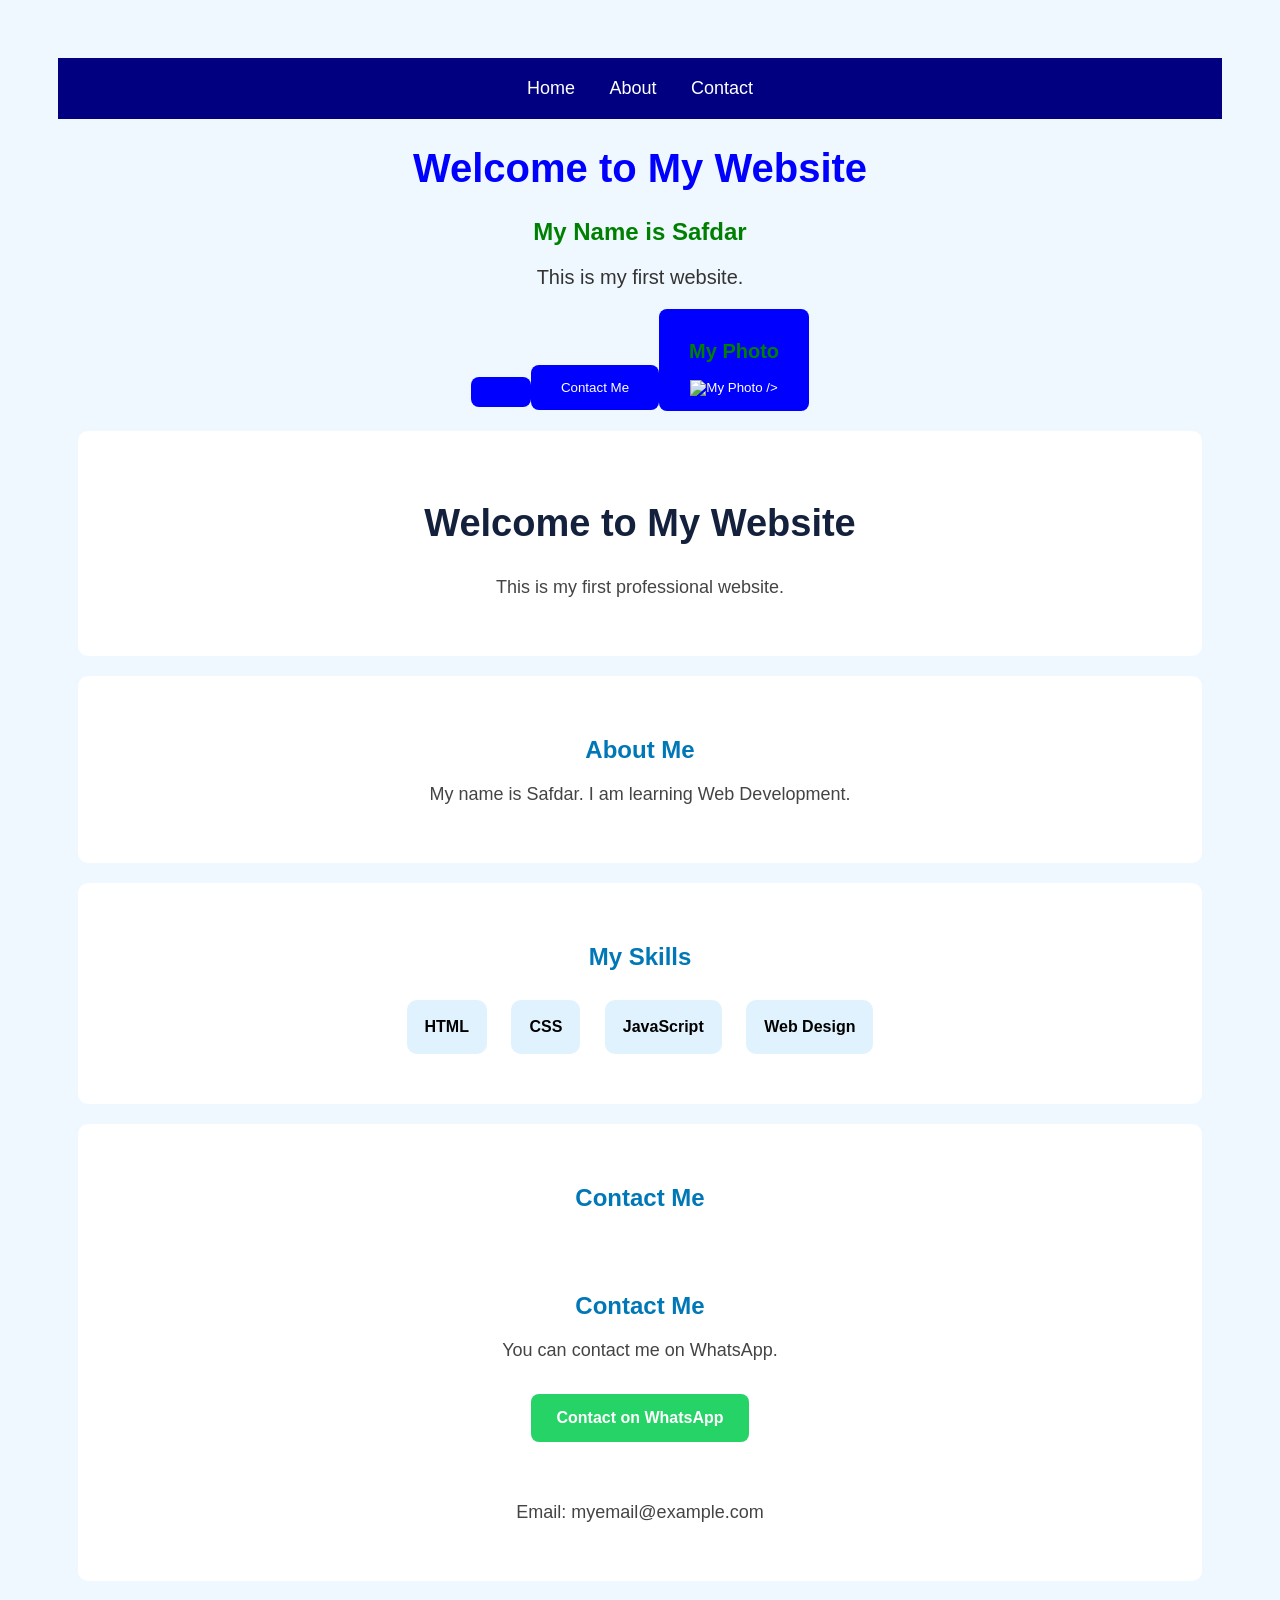
==== docs\index.html @ ad0dc88f "Create docs\index.html" ====
<!DOCTYPE html>
<html lang="en">
<head>
    <meta charset="UTF-8">
    <meta name="viewport" content="width=device-width, initial-scale=1.0">
    <link rel="stylesheet" href="style.css">
    <title>My First Website</title>
</head>
<body><nav>
    <a href="#home">Home</a>
    <a href="#about">About</a>
    <a href="#contact">Contact</a>
</nav>


    <h1>Welcome to My Website</h1>

    <h2>My Name is Safdar</h2>

    <p>This is my first website.</p>

    <button><button onclick="showMessage()">Contact Me<button/>
        <h2>My Photo</h2>

<img src="myphoto.jpg" alt="My Photo" width="300"> 
/>

<script src="script.js"></script> </button>

</body>
</html>
<section id="home">
    <h1>Welcome to My Website</h1>
    <p>This is my first professional website.</p>
</section>

<section id="about">

    <h2>About Me</h2>
    <p>My name is Safdar. I am learning Web Development.</p>
</section>
<section id="skills">
    <h2>My Skills</h2>
    <div class="skill-card">HTML</div>
    <div class="skill-card">CSS</div>
    <div class="skill-card">JavaScript</div>
    <div class="skill-card">Web Design</div>
</section>
<section id="contact">
    <h2>Contact Me</h2>
    <section id="contact">
    <h2>Contact Me</h2>

    <p>You can contact me on WhatsApp.</p>

    <a class="whatsapp-btn"
       href="https://wa.me/923227363081"
       target="_blank">
       Contact on WhatsApp
    </a>
</section>
    <p>Email: myemail@example.com</p>
</section>
---- style.css ----
body {
    background-color: #f0f8ff;
    font-family: Arial, sans-serif;
    text-align: center;
    padding: 50px;
}

h1 {
    color: blue;
    font-size: 40px;
}

h2 {
    color: green;
}

p {
    color: #333333;
    font-size: 20px;
}

button {
    background-color: blue;
    color: white;
    padding: 15px 30px;
    border: none;
    border-radius: 8px;
    cursor: pointer;
}
nav {
    background-color: navy;
    padding: 20px;
}

nav a {
    color: white;
    text-decoration: none;
    margin: 15px;
    font-size: 18px;
}

section {
    padding: 40px;
    margin: 20px;
    background-color: white;
    border-radius: 10px;
    body {
    margin: 0;
    padding: 0;
    background-color: #f1f5f9;
    font-family: Arial, sans-serif;
}

nav {
    background-color: #14213d;
    padding: 20px;
    text-align: center;
}

nav a {
    color: white;
    text-decoration: none;
    margin: 15px;
    font-weight: bold;
}

section {
    padding: 40px 20px;
    margin: 20px auto;
    max-width: 900px;
    background-color: white;
    border-radius: 12px;
}

h1 {
    color: #14213d;
    font-size: 38px;
}

h2 {
    color: #0077b6;
}

p {
    color: #444;
    font-size: 18px;
}

.skill-card {
    display: inline-block;
    background-color: #e0f2fe;
    padding: 18px;
    margin: 10px;
    border-radius: 10px;
    font-weight: bold;
}.whatsapp-btn {
    display: inline-block;
    background-color: #25D366;
    color: white;
    padding: 15px 25px;
    text-decoration: none;
    border-radius: 8px;
    font-weight: bold;
    margin-top: 15px;
}

.whatsapp-btn:hover {
    background-color: #128C7E;
}
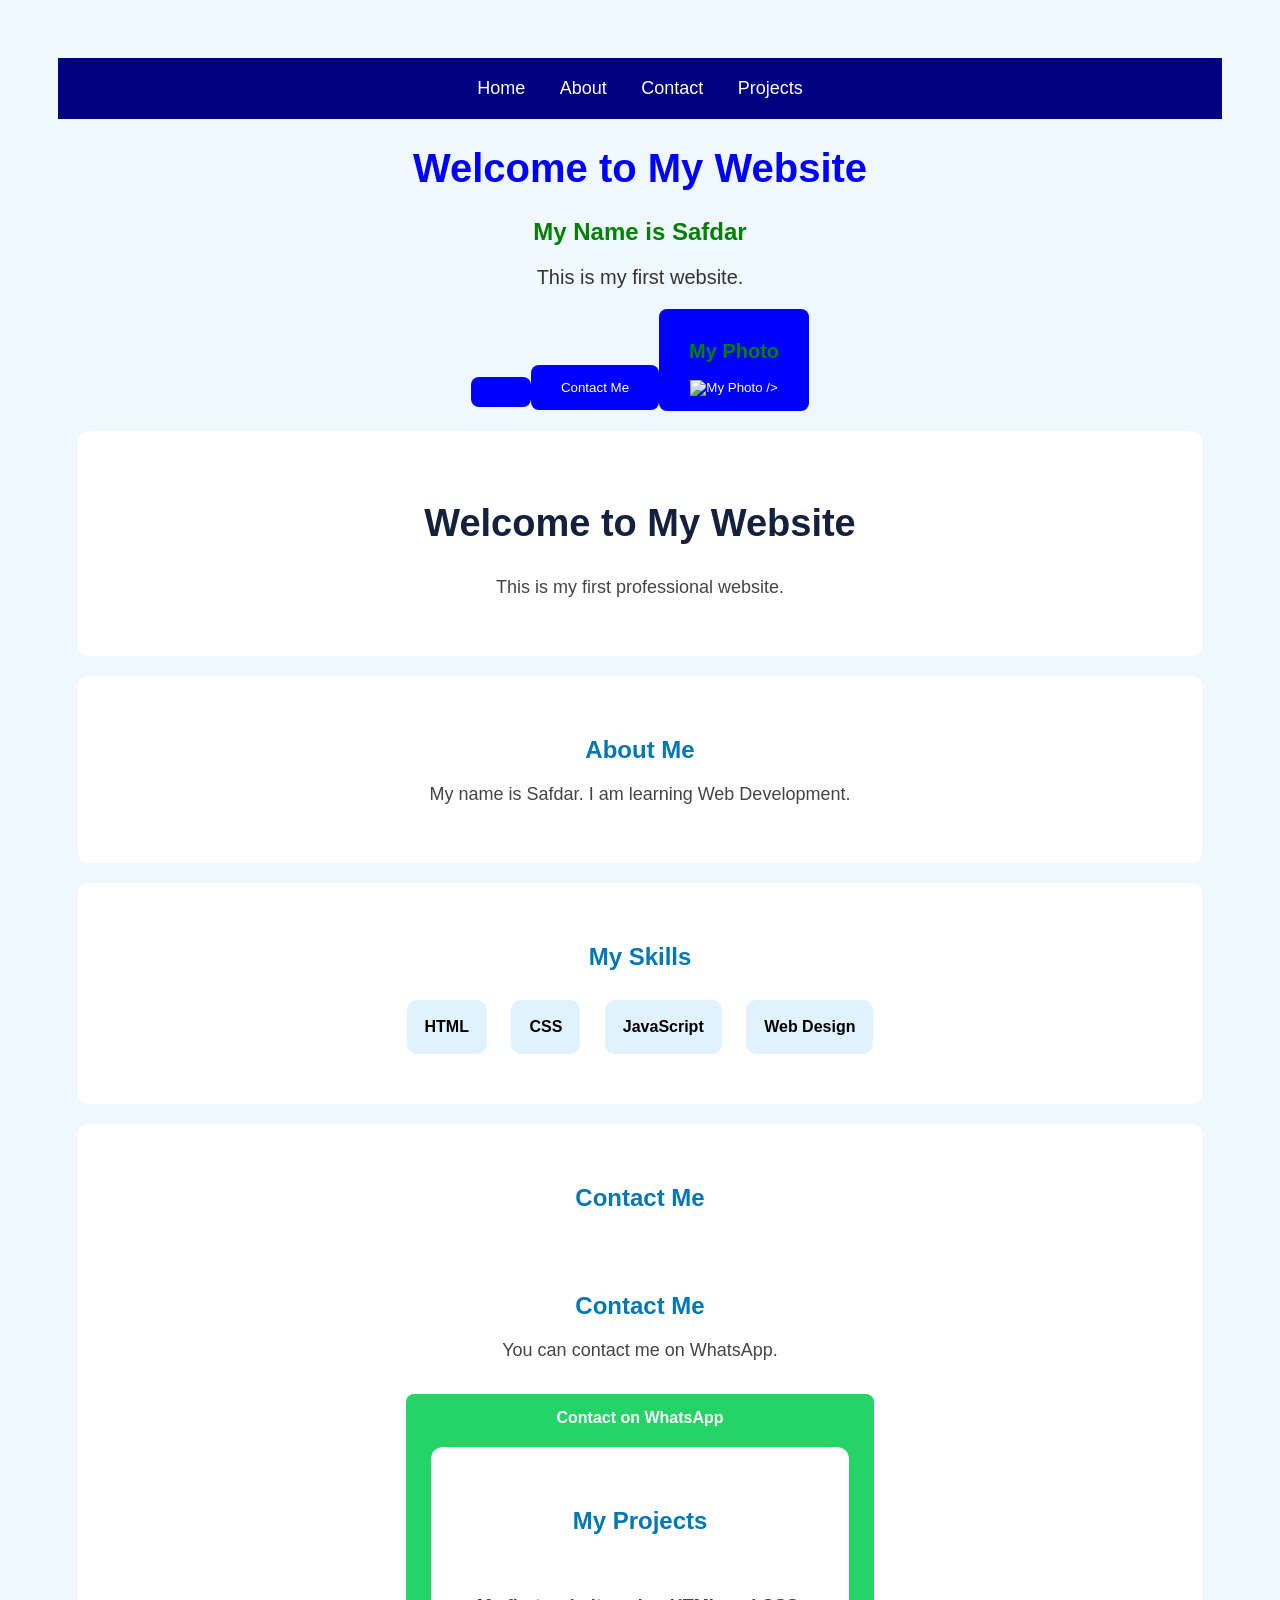
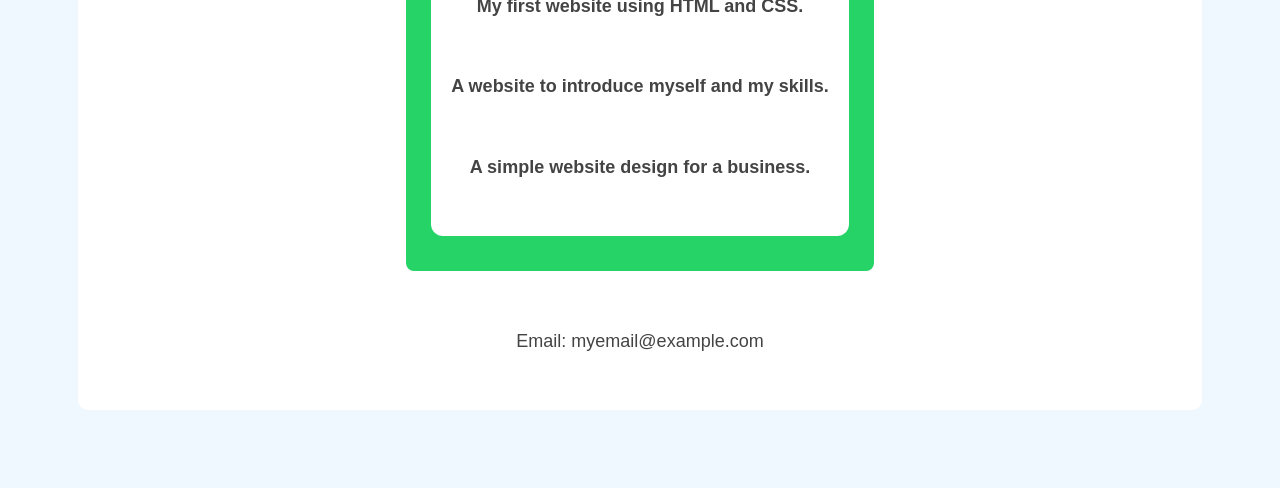
==== commit 0cea2409: "Update docs\index.html" ====
--- a/docs\index.html
+++ b/docs\index.html
@@ -10,6 +10,7 @@
     <a href="#home">Home</a>
     <a href="#about">About</a>
     <a href="#contact">Contact</a>
+    <a href="#projects">Projects</a>
 </nav>
 
 
@@ -57,6 +58,26 @@
        href="https://wa.me/923227363081"
        target="_blank">
        Contact on WhatsApp
+        <section id="projects">
+
+    <h2>My Projects</h2>
+
+    <div class="project-card">
+        <h3>My First Website</h3>
+        <p>My first website using HTML and CSS.</p>
+    </div>
+
+    <div class="project-card">
+        <h3>Personal Portfolio</h3>
+        <p>A website to introduce myself and my skills.</p>
+    </div>
+
+    <div class="project-card">
+        <h3>Business Website</h3>
+        <p>A simple website design for a business.</p>
+    </div>
+
+</section>
     </a>
 </section>
     <p>Email: myemail@example.com</p>
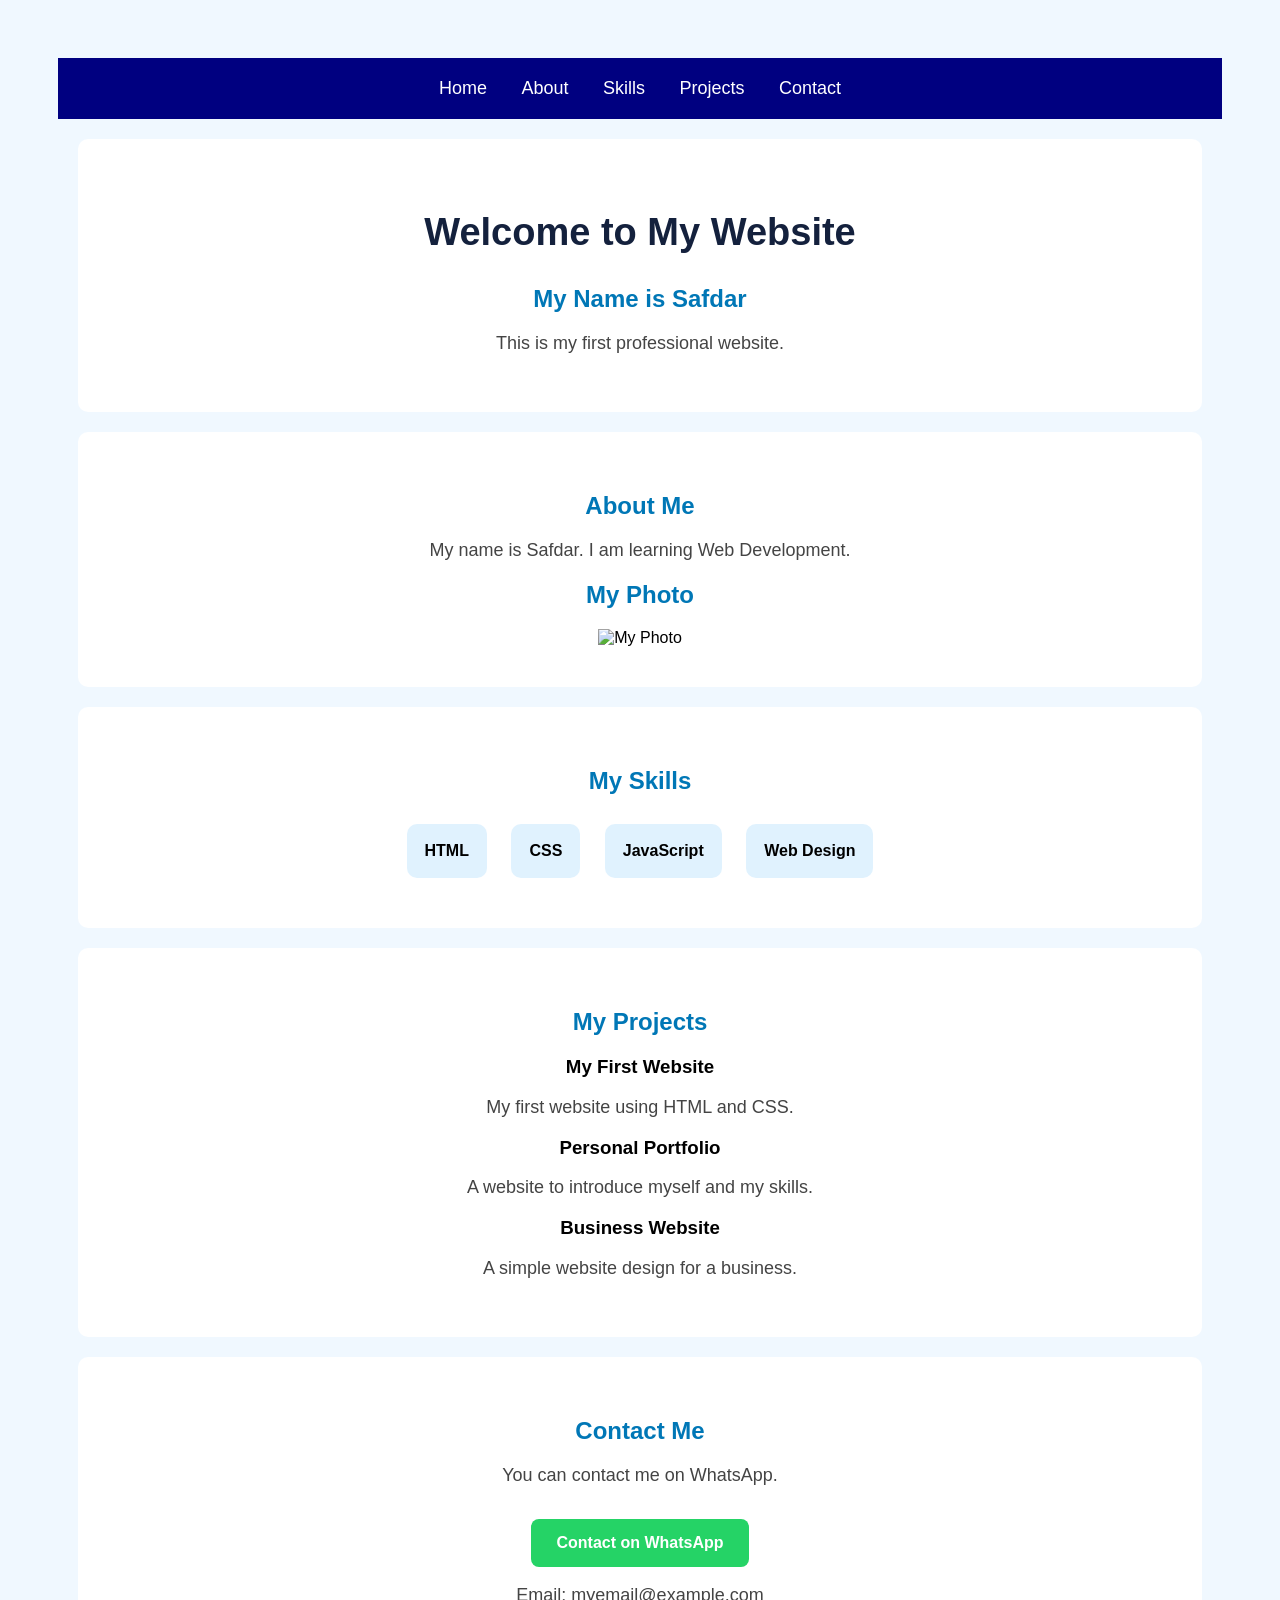
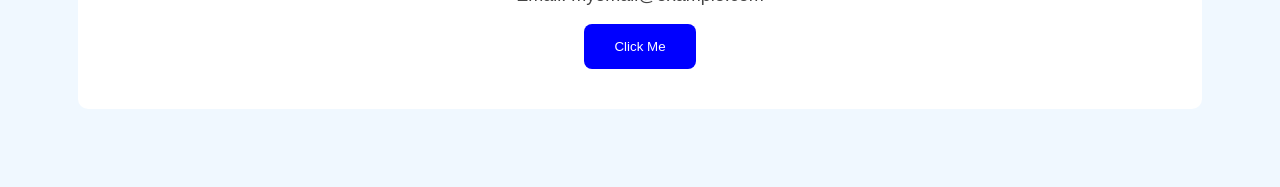
==== commit 4baa2dfe: "Update docs\index.html" ====
--- a/docs\index.html
+++ b/docs\index.html
@@ -1,84 +1,80 @@
+
 <!DOCTYPE html>
 <html lang="en">
 <head>
     <meta charset="UTF-8">
     <meta name="viewport" content="width=device-width, initial-scale=1.0">
     <link rel="stylesheet" href="style.css">
-    <title>My First Website</title>
+    <title>Safdar - My Portfolio</title>
 </head>
-<body><nav>
-    <a href="#home">Home</a>
-    <a href="#about">About</a>
-    <a href="#contact">Contact</a>
-    <a href="#projects">Projects</a>
-</nav>
 
+<body>
 
-    <h1>Welcome to My Website</h1>
+    <nav>
+        <a href="#home">Home</a>
+        <a href="#about">About</a>
+        <a href="#skills">Skills</a>
+        <a href="#projects">Projects</a>
+        <a href="#contact">Contact</a>
+    </nav>
 
-    <h2>My Name is Safdar</h2>
+    <section id="home">
+        <h1>Welcome to My Website</h1>
+        <h2>My Name is Safdar</h2>
+        <p>This is my first professional website.</p>
+    </section>
 
-    <p>This is my first website.</p>
+    <section id="about">
+        <h2>About Me</h2>
+        <p>My name is Safdar. I am learning Web Development.</p>
 
-    <button><button onclick="showMessage()">Contact Me<button/>
         <h2>My Photo</h2>
+        <img src="myphoto.jpg" alt="My Photo" width="300">
+    </section>
 
-<img src="myphoto.jpg" alt="My Photo" width="300"> 
-/>
+    <section id="skills">
+        <h2>My Skills</h2>
+        <div class="skill-card">HTML</div>
+        <div class="skill-card">CSS</div>
+        <div class="skill-card">JavaScript</div>
+        <div class="skill-card">Web Design</div>
+    </section>
 
-<script src="script.js"></script> </button>
+    <section id="projects">
+        <h2>My Projects</h2>
+
+        <div class="project-card">
+            <h3>My First Website</h3>
+            <p>My first website using HTML and CSS.</p>
+        </div>
+
+        <div class="project-card">
+            <h3>Personal Portfolio</h3>
+            <p>A website to introduce myself and my skills.</p>
+        </div>
+
+        <div class="project-card">
+            <h3>Business Website</h3>
+            <p>A simple website design for a business.</p>
+        </div>
+    </section>
+
+    <section id="contact">
+        <h2>Contact Me</h2>
+        <p>You can contact me on WhatsApp.</p>
+
+        <a class="whatsapp-btn"
+           href="https://wa.me/923227363081"
+           target="_blank">
+           Contact on WhatsApp
+        </a>
+
+        <p>Email: myemail@example.com</p>
+
+        <button onclick="showMessage()">Click Me</button>
+    </section>
+
+    <script src="script.js"></script>
 
 </body>
 </html>
-<section id="home">
-    <h1>Welcome to My Website</h1>
-    <p>This is my first professional website.</p>
-</section>
-
-<section id="about">
-
-    <h2>About Me</h2>
-    <p>My name is Safdar. I am learning Web Development.</p>
-</section>
-<section id="skills">
-    <h2>My Skills</h2>
-    <div class="skill-card">HTML</div>
-    <div class="skill-card">CSS</div>
-    <div class="skill-card">JavaScript</div>
-    <div class="skill-card">Web Design</div>
-</section>
-<section id="contact">
-    <h2>Contact Me</h2>
-    <section id="contact">
-    <h2>Contact Me</h2>
-
-    <p>You can contact me on WhatsApp.</p>
-
-    <a class="whatsapp-btn"
-       href="https://wa.me/923227363081"
-       target="_blank">
-       Contact on WhatsApp
-        <section id="projects">
-
-    <h2>My Projects</h2>
-
-    <div class="project-card">
-        <h3>My First Website</h3>
-        <p>My first website using HTML and CSS.</p>
-    </div>
-
-    <div class="project-card">
-        <h3>Personal Portfolio</h3>
-        <p>A website to introduce myself and my skills.</p>
-    </div>
-
-    <div class="project-card">
-        <h3>Business Website</h3>
-        <p>A simple website design for a business.</p>
-    </div>
-
-</section>
-    </a>
-</section>
-    <p>Email: myemail@example.com</p>
-</section>
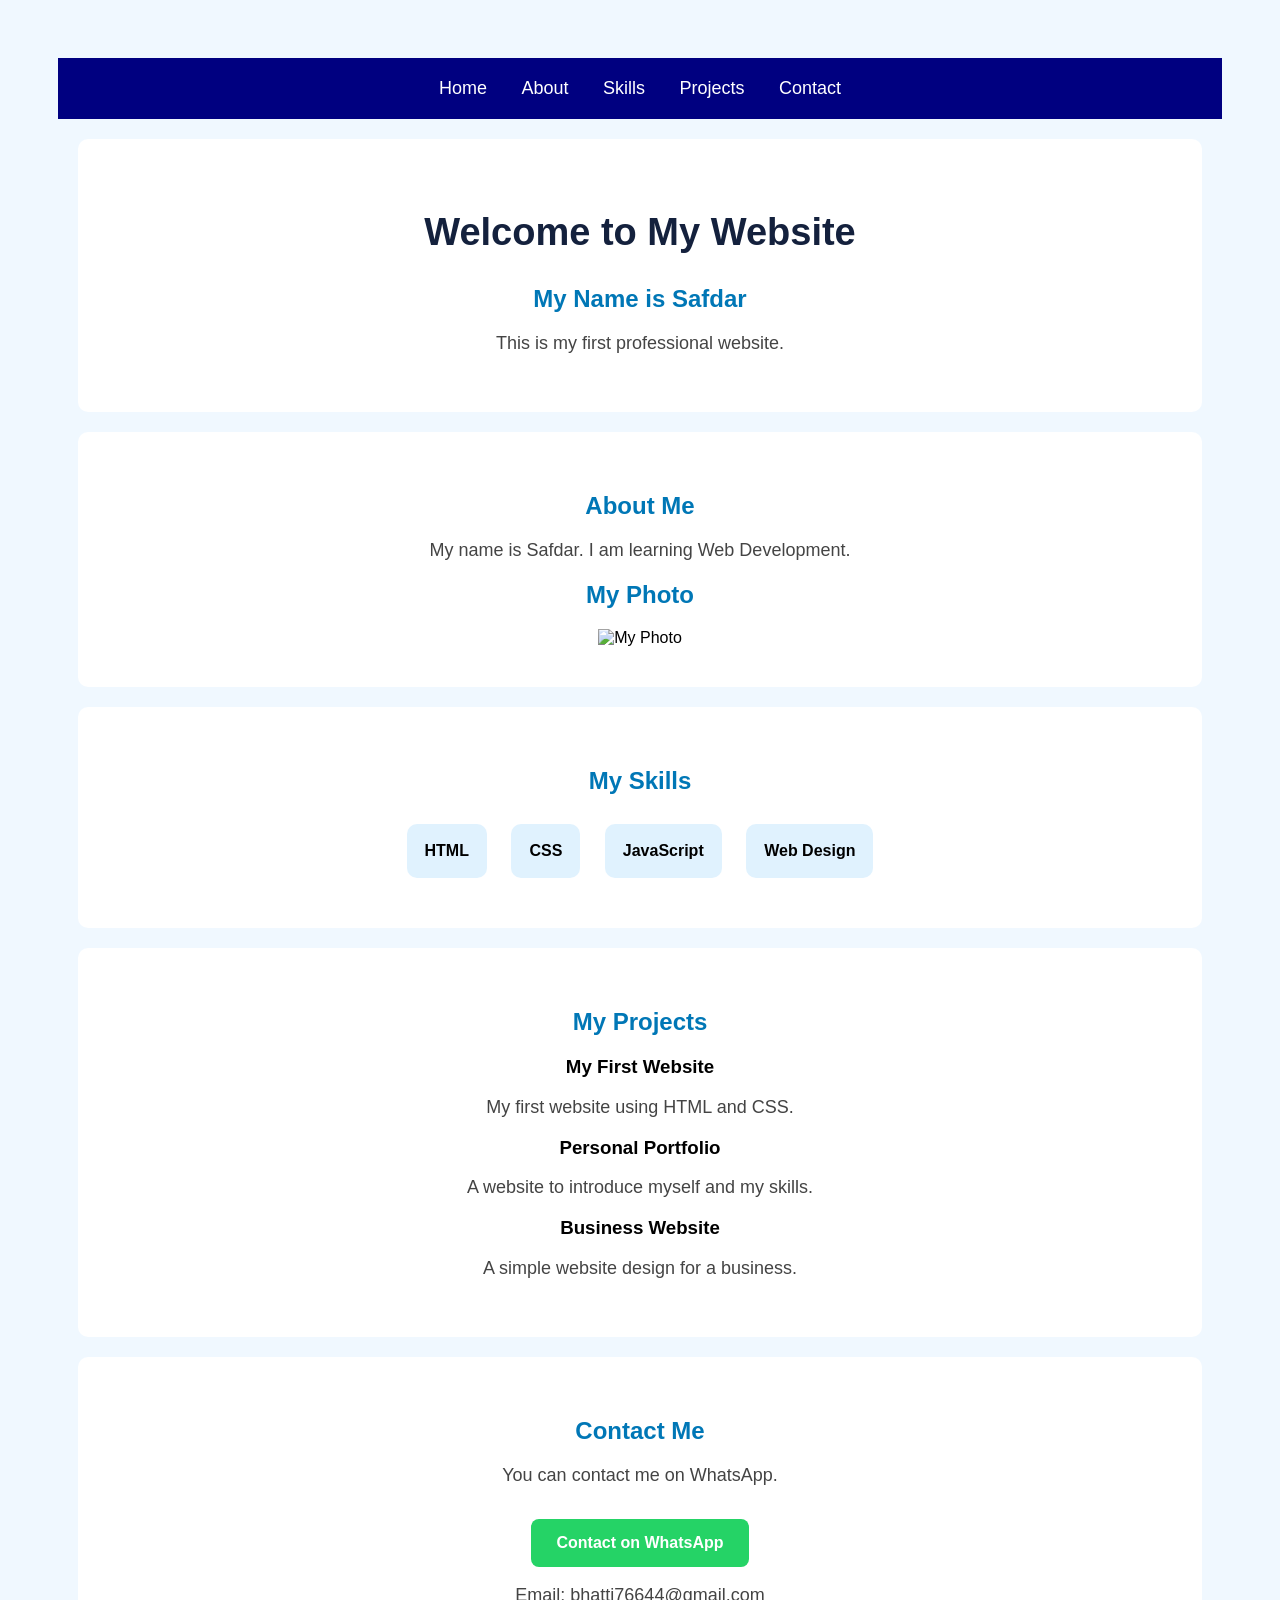
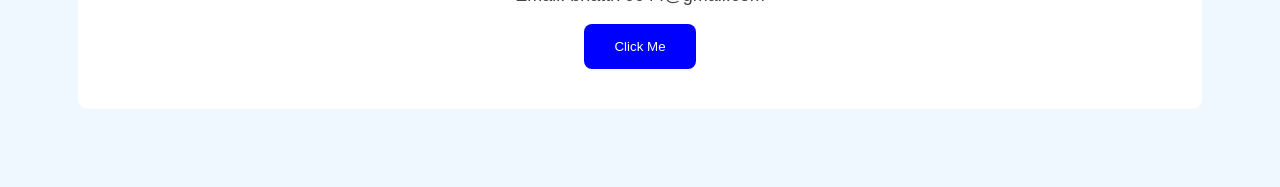
==== commit 36a032ca: "Update docs\index.html" ====
--- a/docs\index.html
+++ b/docs\index.html
@@ -69,7 +69,7 @@
            Contact on WhatsApp
         </a>
 
-        <p>Email: myemail@example.com</p>
+        <p>Email: bhatti76644@gmail.com</p>
 
         <button onclick="showMessage()">Click Me</button>
     </section>
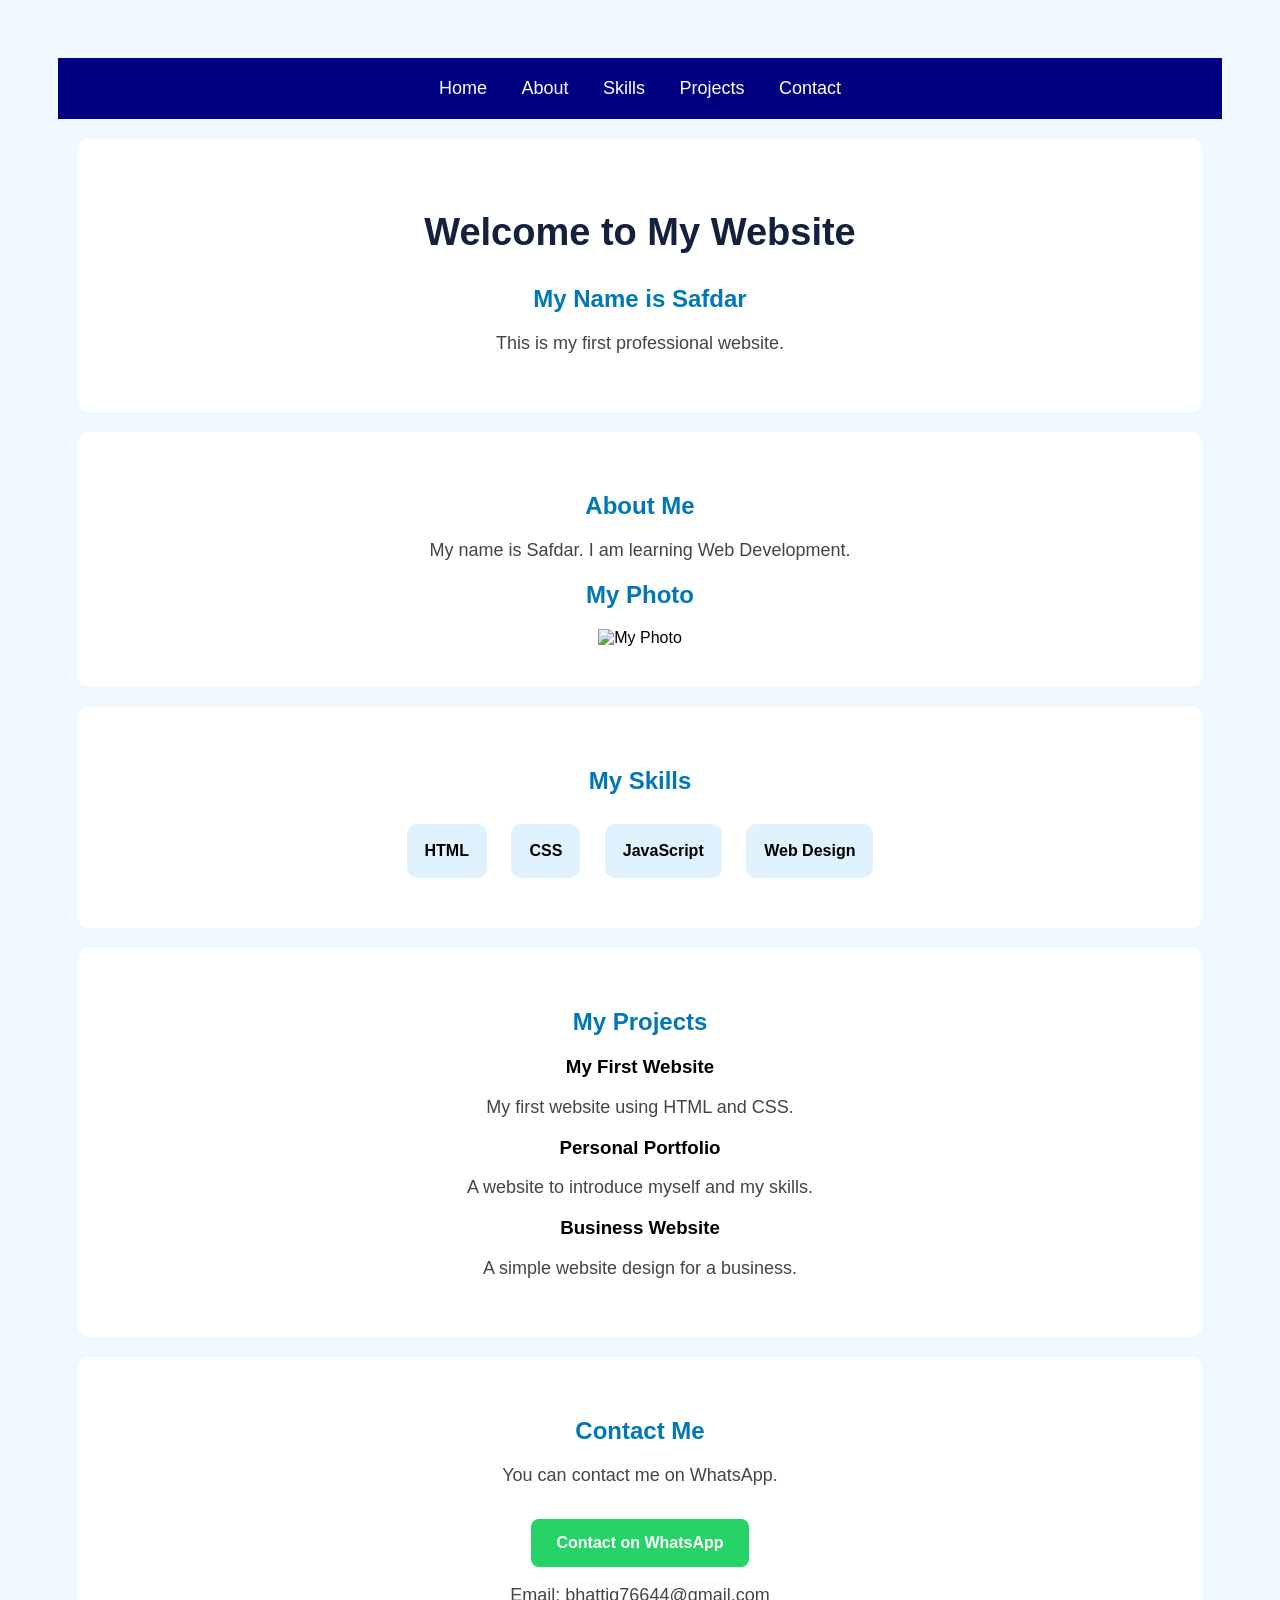
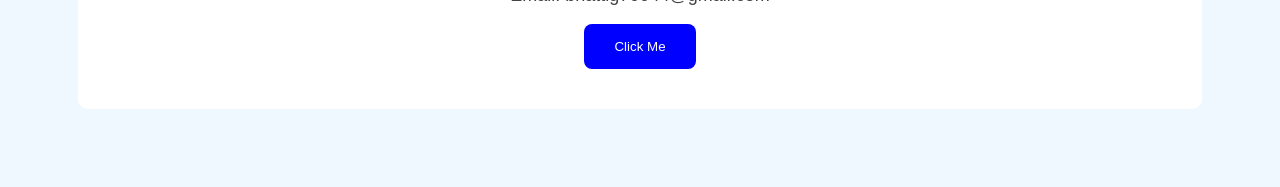
==== commit 6748707a: "Update docs\index.html" ====
--- a/docs\index.html
+++ b/docs\index.html
@@ -69,7 +69,7 @@
            Contact on WhatsApp
         </a>
 
-        <p>Email: bhatti76644@gmail.com</p>
+        <p>Email: bhattig76644@gmail.com</p>
 
         <button onclick="showMessage()">Click Me</button>
     </section>
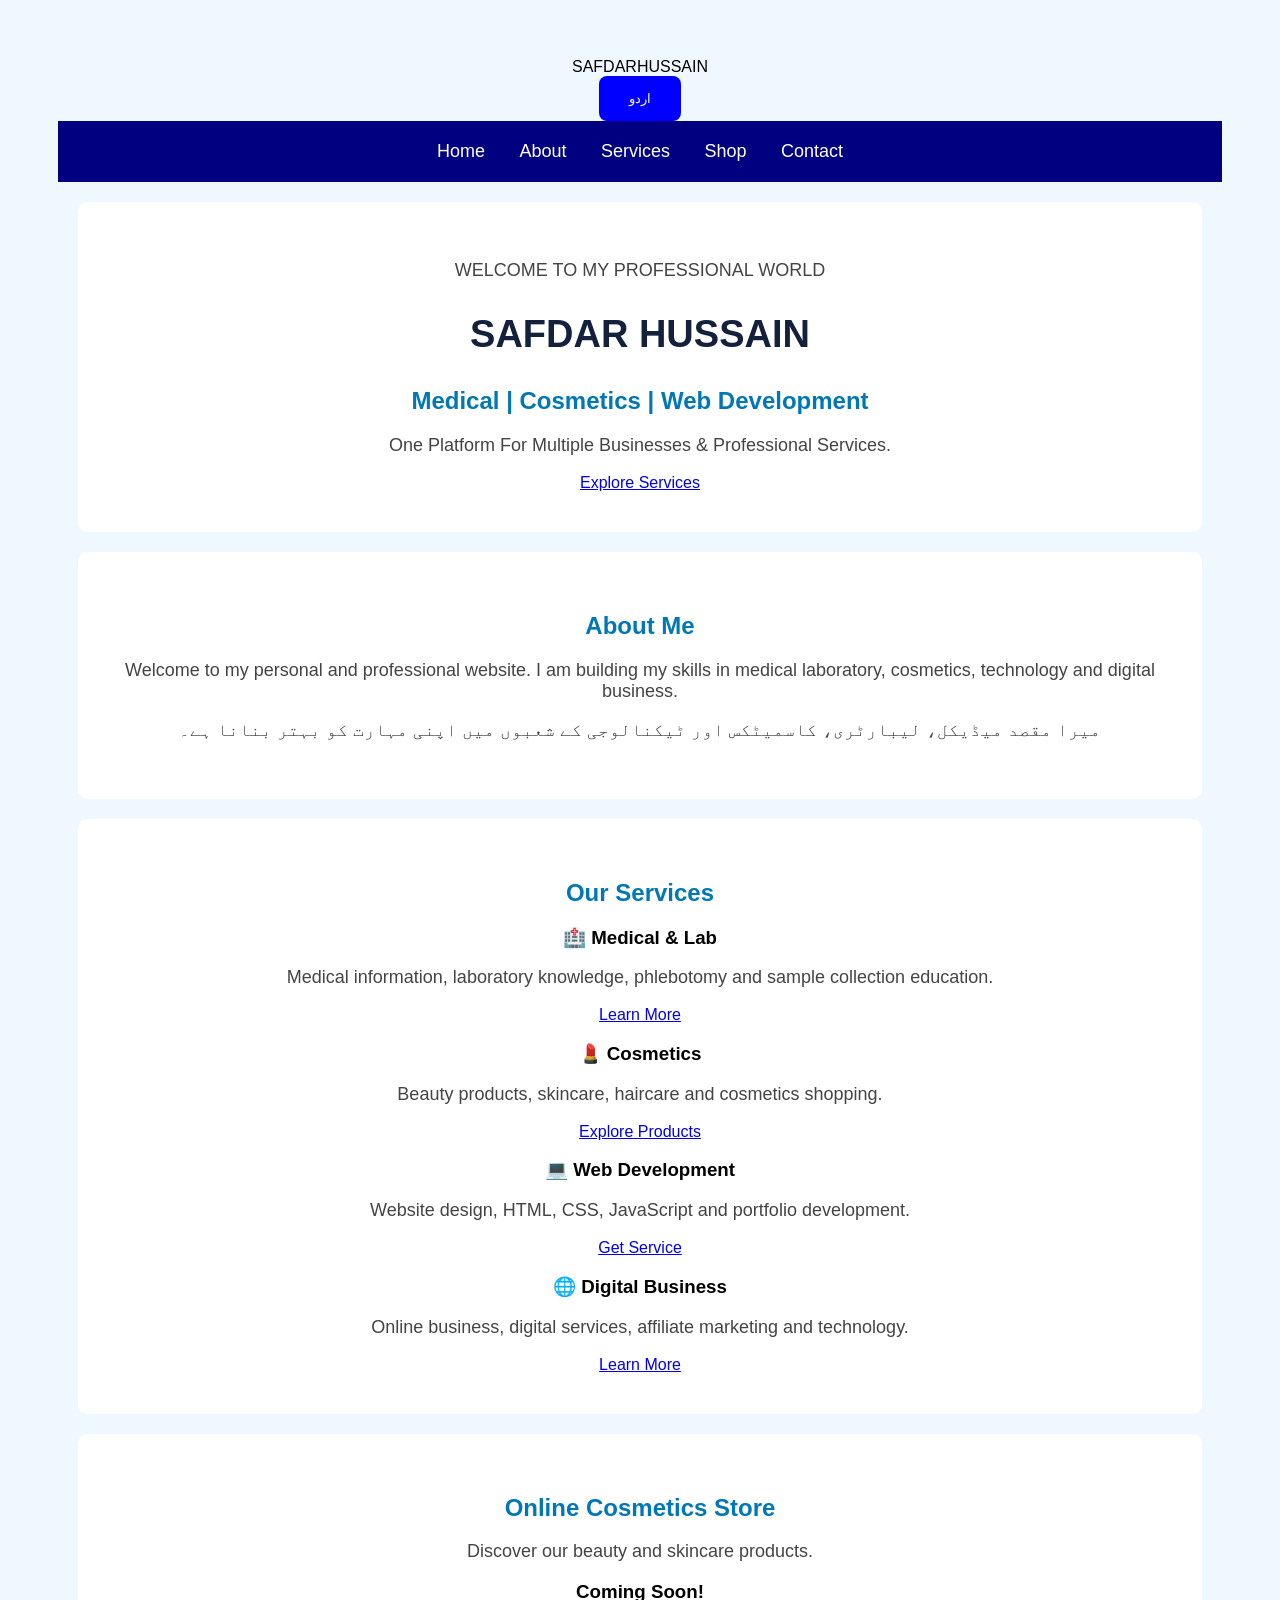
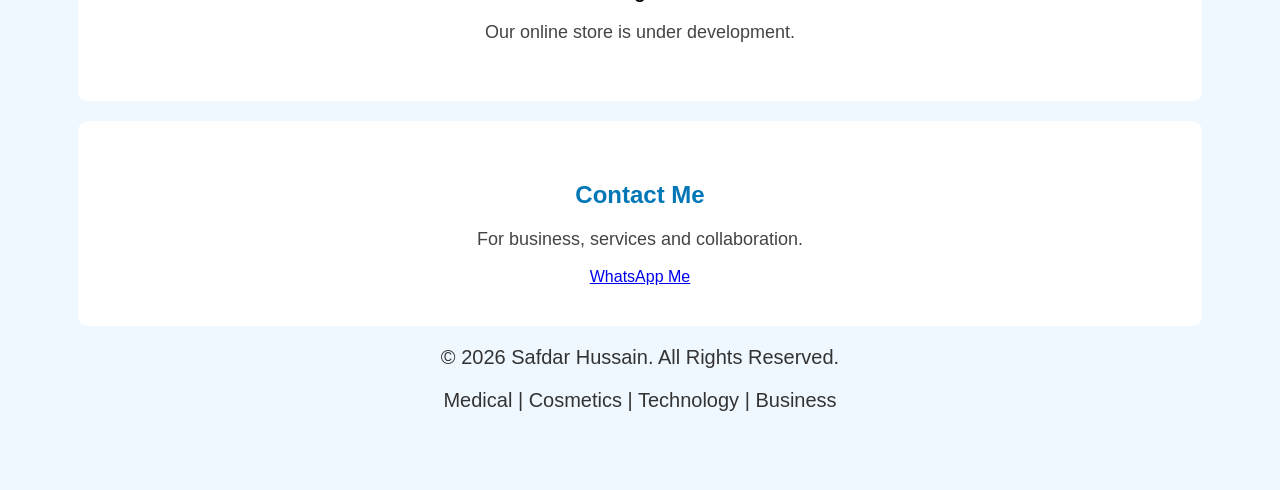
==== commit 92e29b18: "Update docs\index.html" ====
--- a/docs\index.html
+++ b/docs\index.html
@@ -1,80 +1,112 @@
-
 <!DOCTYPE html>
 <html lang="en">
 <head>
-    <meta charset="UTF-8">
-    <meta name="viewport" content="width=device-width, initial-scale=1.0">
-    <link rel="stylesheet" href="style.css">
-    <title>Safdar - My Portfolio</title>
+  <meta charset="UTF-8">
+  <meta name="viewport" content="width=device-width, initial-scale=1.0">
+  <meta name="description" content="Safdar Hussain - Medical, Cosmetics, Web Development and Digital Business">
+  <title>Safdar Hussain | Professional Hub</title>
+  <link rel="stylesheet" href="style.css">
 </head>
-
 <body>
 
-    <nav>
-        <a href="#home">Home</a>
-        <a href="#about">About</a>
-        <a href="#skills">Skills</a>
-        <a href="#projects">Projects</a>
-        <a href="#contact">Contact</a>
-    </nav>
+<header>
+  <div class="logo">SAFDAR<span>HUSSAIN</span></div>
 
-    <section id="home">
-        <h1>Welcome to My Website</h1>
-        <h2>My Name is Safdar</h2>
-        <p>This is my first professional website.</p>
-    </section>
+  <button id="langBtn" onclick="toggleLanguage()">اردو</button>
 
-    <section id="about">
-        <h2>About Me</h2>
-        <p>My name is Safdar. I am learning Web Development.</p>
+  <nav>
+    <a href="#home" data-en="Home" data-ur="ہوم">Home</a>
+    <a href="#about" data-en="About" data-ur="تعارف">About</a>
+    <a href="#services" data-en="Services" data-ur="سروسز">Services</a>
+    <a href="#shop" data-en="Shop" data-ur="اسٹور">Shop</a>
+    <a href="#contact" data-en="Contact" data-ur="رابطہ">Contact</a>
+  </nav>
+</header>
 
-        <h2>My Photo</h2>
-        <img src="myphoto.jpg" alt="My Photo" width="300">
-    </section>
+<main>
 
-    <section id="skills">
-        <h2>My Skills</h2>
-        <div class="skill-card">HTML</div>
-        <div class="skill-card">CSS</div>
-        <div class="skill-card">JavaScript</div>
-        <div class="skill-card">Web Design</div>
-    </section>
+<section id="home" class="hero">
+  <p class="tagline">WELCOME TO MY PROFESSIONAL WORLD</p>
+  <h1>SAFDAR HUSSAIN</h1>
+  <h2>Medical | Cosmetics | Web Development</h2>
+  <p>One Platform For Multiple Businesses & Professional Services.</p>
+  <a href="#services" class="btn">Explore Services</a>
+</section>
 
-    <section id="projects">
-        <h2>My Projects</h2>
+<section id="about">
+  <h2 data-en="About Me" data-ur="میرا تعارف">About Me</h2>
+  <p>
+    Welcome to my personal and professional website.
+    I am building my skills in medical laboratory,
+    cosmetics, technology and digital business.
+  </p>
+  <p>
+    میرا مقصد میڈیکل، لیبارٹری، کاسمیٹکس اور
+    ٹیکنالوجی کے شعبوں میں اپنی مہارت کو بہتر بنانا ہے۔
+  </p>
+</section>
 
-        <div class="project-card">
-            <h3>My First Website</h3>
-            <p>My first website using HTML and CSS.</p>
-        </div>
+<section id="services">
+  <h2 data-en="Our Services" data-ur="ہماری سروسز">Our Services</h2>
 
-        <div class="project-card">
-            <h3>Personal Portfolio</h3>
-            <p>A website to introduce myself and my skills.</p>
-        </div>
+  <div class="services-grid">
 
-        <div class="project-card">
-            <h3>Business Website</h3>
-            <p>A simple website design for a business.</p>
-        </div>
-    </section>
+    <div class="service-card">
+      <h3>🏥 Medical & Lab</h3>
+      <p>Medical information, laboratory knowledge,
+      phlebotomy and sample collection education.</p>
+      <a href="#contact">Learn More</a>
+    </div>
 
-    <section id="contact">
-        <h2>Contact Me</h2>
-        <p>You can contact me on WhatsApp.</p>
+    <div class="service-card">
+      <h3>💄 Cosmetics</h3>
+      <p>Beauty products, skincare, haircare
+      and cosmetics shopping.</p>
+      <a href="#shop">Explore Products</a>
+    </div>
 
-        <a class="whatsapp-btn"
-           href="https://wa.me/923227363081"
-           target="_blank">
-           Contact on WhatsApp
-        </a>
+    <div class="service-card">
+      <h3>💻 Web Development</h3>
+      <p>Website design, HTML, CSS,
+      JavaScript and portfolio development.</p>
+      <a href="#contact">Get Service</a>
+    </div>
 
-        <p>Email: bhattig76644@gmail.com</p>
+    <div class="service-card">
+      <h3>🌐 Digital Business</h3>
+      <p>Online business, digital services,
+      affiliate marketing and technology.</p>
+      <a href="#contact">Learn More</a>
+    </div>
 
-        <button onclick="showMessage()">Click Me</button>
-    </section>
+  </div>
+</section>
 
-    <script src="script.js"></script>
+<section id="shop">
+  <h2>Online Cosmetics Store</h2>
+  <p>Discover our beauty and skincare products.</p>
+  <div class="service-card">
+    <h3>Coming Soon!</h3>
+    <p>Our online store is under development.</p>
+  </div>
+</section>
 
+<section id="contact">
+  <h2>Contact Me</h2>
+  <p>For business, services and collaboration.</p>
+  <a class="btn" href="https://wa.me/923001234567">
+    WhatsApp Me
+  </a>
+</section>
+
+</main>
+
+<footer>
+  <p>© 2026 Safdar Hussain. All Rights Reserved.</p>
+  <p>Medical | Cosmetics | Technology | Business</p>
+</footer>
+
+<script src="script.js"></script>
 </body>
 </html>
+
